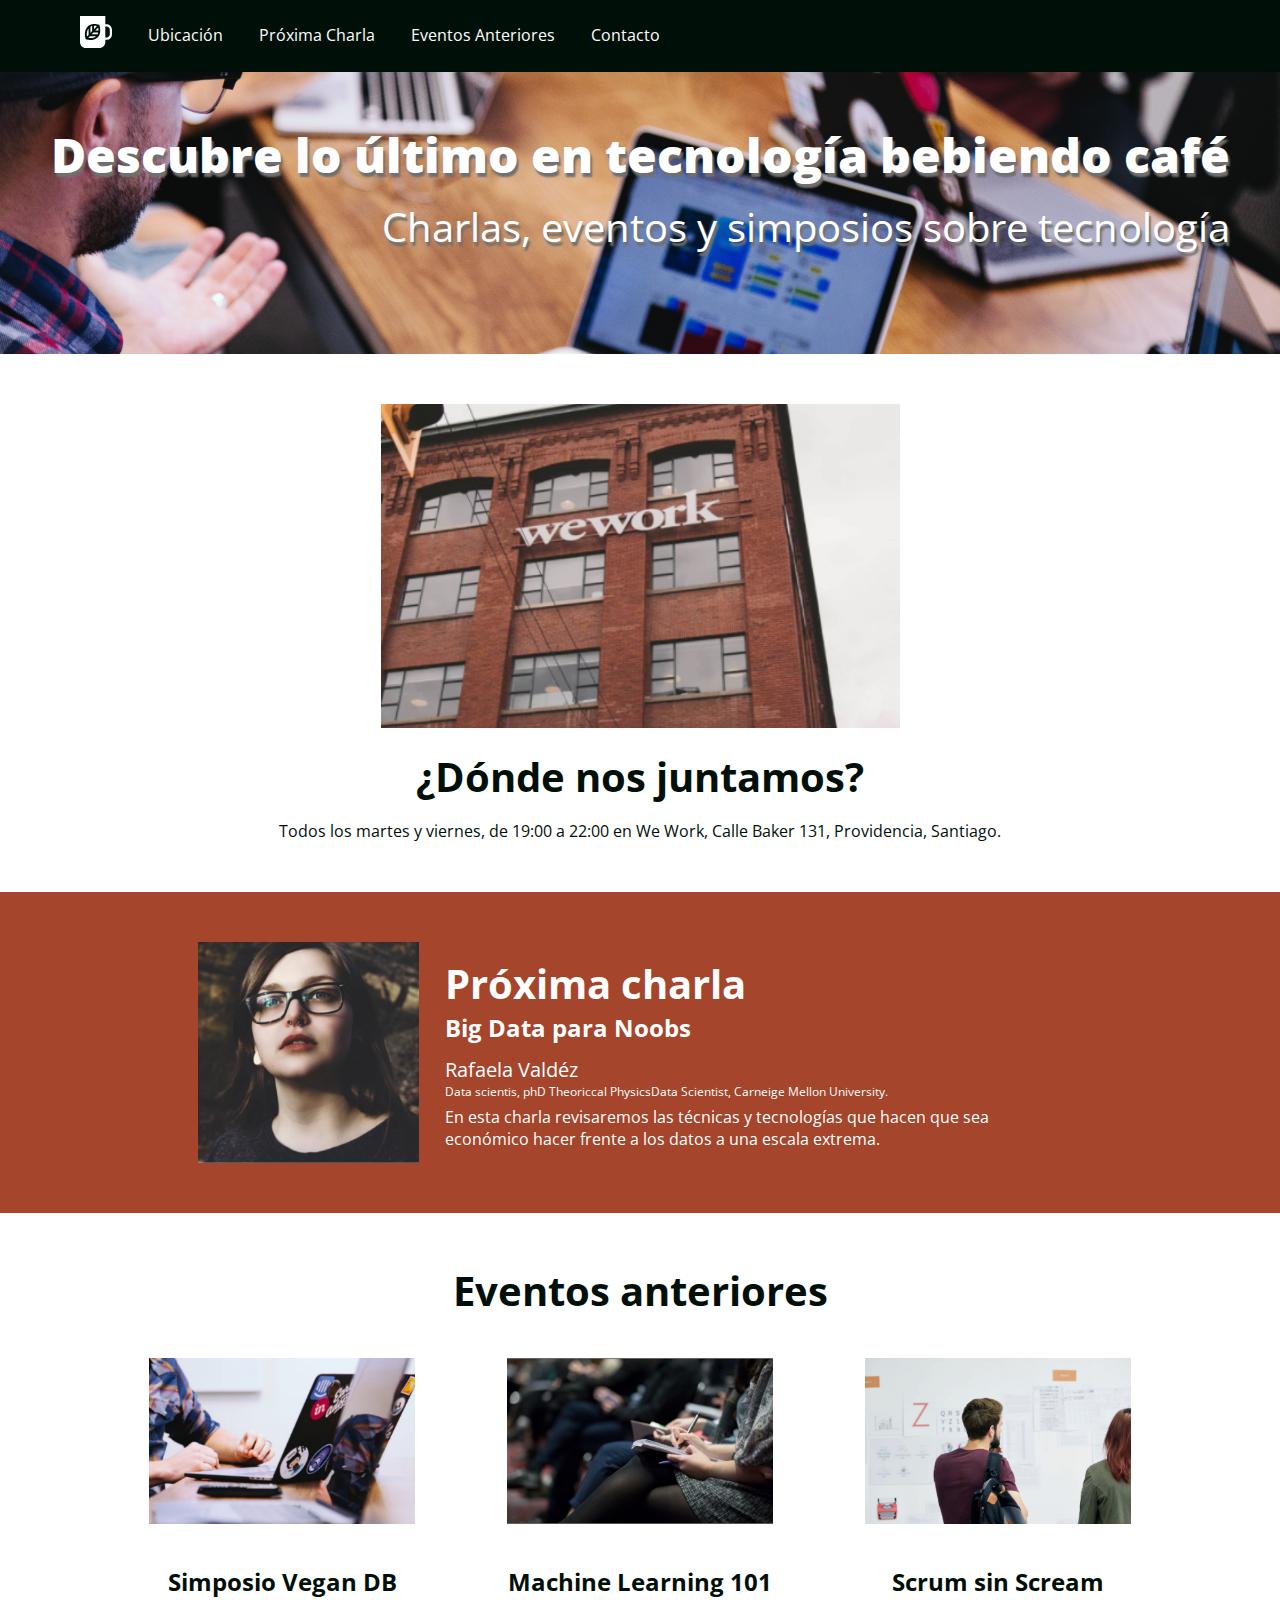
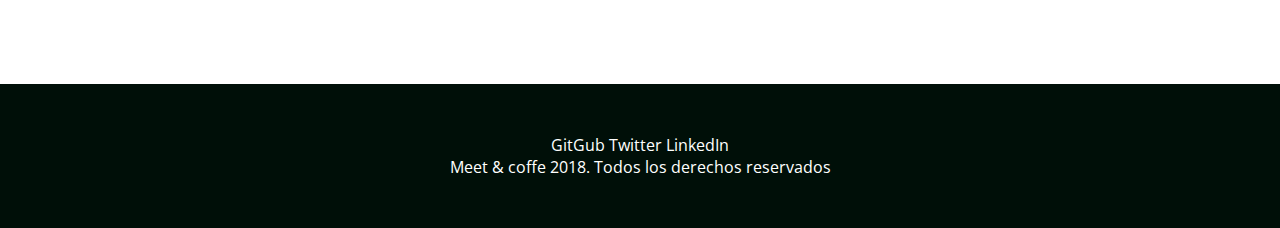
==== index.html @ ffdd19cb "first commit meet¬cofee-Bea" ====
<!DOCTYPE html>
<html lang="es">
<head>
    <meta charset="UTF-8">
    <img rel="shortcut icon" type="image/png" href="favicon.png">
    <meta name="viewport" content="width=device-width, initial-scale=1.0">
    <meta name="author" content="Beatriz Lopez Casanova">
    <meta name="description" content="Comparte tus conocimientos tomando café">
    <meta name="keywords" content="charlas, eventos, simposios, tecnología, co-work">
    <link href="https://fonts.googleapis.com/css2?family=Open+Sans:wght@400;700;800&display=swap" rel="stylesheet">
    <link rel="stylesheet" href="assets/css/style.css">
    <title>Meet & Coffee</title>
</head>
<body>
    <nav class="oscuro">
        <ul>
            <li class="icono"><a href="#inicio"><svg xmlns="http://www.w3.org/2000/svg" viewBox="0 0 44 44"><path d="M11.8 26l-2.2 2.3c-.5-2.9-.7-7.5 2.2-11.2V26zm-.4 4.1c2.7.5 7.2.7 10.6-2.3h-8.5l-2.1 2.3zm5.3-16.2c-.8.2-1.7.5-2.4.9v8.5l2.4-2.6v-6.8zm2.5-.3v4.6l4-4.2c-1.1-.3-2.5-.5-4-.4zM16 25.2h8.1c.4-.8.7-1.7.9-2.6h-6.6L16 25.2zm28-6.1V25c0 4.3-3.3 7.8-7.4 7.8h-1.8v2.9c0 4.6-3.6 8.3-7.9 8.3h-19C3.6 44 0 40.3 0 35.7V0h34.8v11.4h1.8c4.1 0 7.4 3.5 7.4 7.7zm-16.2.9c.1-2.6-.4-5-.8-6.4-.2-.9-.4-1.4-.4-1.4s-.5-.2-1.4-.4c-1.4-.4-3.6-.9-6.1-.8-.8 0-1.7.1-2.5.3-.8.2-1.6.4-2.4.7-.9.4-1.7.8-2.5 1.5-.6.5-1.1 1-1.6 1.6-4.5 5.4-3.4 12.5-2.6 15.5.2.9.4 1.4.4 1.4s.5.2 1.4.4c2.8.8 9.6 2 14.7-2.7.6-.5 1.1-1.1 1.5-1.7.6-.8 1-1.7 1.4-2.6.3-.8.5-1.7.7-2.6.1-1.1.2-1.9.2-2.8zm13.2-.9c0-2.6-2-4.6-4.4-4.6h-1.8v15.1h1.8c2.4 0 4.4-2.1 4.4-4.6v-5.9zM21 20h4.4c0-1.6-.1-3-.4-4.2L21 20z"/></svg>
                </a></li>
            <li><a href="#ubicacion">Ubicación</a></li>
            <li><a href="#proxima-charla">Próxima Charla</a></li>
            <li><a href="#eventos">Eventos Anteriores</a></li>
            <li><a href="#contacto">Contacto</a></li>
        </ul>
    </nav>

    <header id="inicio" class="hero-section">
        <h1>Descubre lo último en tecnología bebiendo café</h1> 
        <h2 class="subtitulo">Charlas, eventos y simposios sobre tecnología</h2>
    </header>

    <section id="ubicacion">
        <img src="assets/img/we-work.jpg" alt="we-work" class=we-work>
        <h2>¿Dónde nos juntamos?</h2>
        <p>Todos los martes y viernes, de 19:00 a 22:00 en We Work, Calle Baker 131, Providencia, Santiago.</p>
    </section> 

    <section id="proxima-charla" class="sweet-brown">
        <div class="centrado">
            <img src="assets/img/speaker.jpg" alt="speaker" class="charla-speaker">

            <div class="charla-texto">
                <h2>Próxima charla</h2>
                <h3>Big Data para Noobs</h3>
                <h4>Rafaela Valdéz</h4>
                <h5>Data scientis, phD Theoriccal PhysicsData Scientist, Carneige Mellon University.</h5>
                <p>En esta charla revisaremos las técnicas y tecnologías que
                    hacen que sea económico hacer frente a los datos a una
                    escala extrema.</p>
            </div>
        </div>
    </section>

    <section id="eventos">
        <h2>Eventos anteriores</h2>
        
        <article class="evento">
            <img src="assets/img/simposio-vegan.jpg" alt="simposio-vegan">
            <h3>Simposio Vegan DB</h3>
        </article>
            
        <article class="evento">
            <img src="assets/img/machine-learning.jpg" alt="machine-learning">
            <h3>Machine Learning 101</h3>
        </article>
         
        <article class="evento">
            <img src="assets/img/scrum-sin-scream.jpg" alt="scrum-sin-scream">
            <h3>Scrum sin Scream</h3>
        </article>

    </section>

    <footer id="contacto" class="oscuro">
        <a href="#">GitGub</a>
        <a href="#">Twitter</a>
        <a href="#">LinkedIn</a>
        <p>Meet & coffe 2018. Todos los derechos reservados</p>
    </footer>

</body>
</html>
---- assets/css/style.css ----
body{
    text-align: center;
    color: #000f08;
    background: #ffffff;
    margin: 0; 
    font-family:'Open Sans', sans-serif;  
}

body * {
    margin: 0;
    border: 0;
    padding: 0;
}

h1 {
    font-size: 3em;
    font-weight: 800;
    margin-bottom: 0.25em;
}

h2 {
    font-weight: 700;
    font-size: 2.5em;
}

h3 {
    font-size: 1.5em;
}

h4 {
    font-size: 1.25em;
}

h5 {
    font-size: 0.75em;
}

p {
    font-size: 1em;
}

.subtitulo, h4, h5 {
    font-weight: 400;
}

#ubicacion h2 {
    margin: auto;
    padding: 1rem;
}

#ubicacion p {
    padding-bottom: 3.125rem;
}

.we-work {
    padding-top: 3.125rem;
    border: none;
}

.sweet-brown h3, .sweet-brown h5 {
    margin-bottom: 0.5em;
}

#eventos {
    padding: 3.125em;
}
#eventos h2 {
    margin-bottom: 1em;
}

#eventos h3 {
    margin-bottom: 1em auto;
    font-size: 1.5em;
    padding: 1.5em;
}

.oscuro {
    background: #000f08 0% 0% no-repeat padding-box;
    color: #ffffff;     
}

.oscuro a {
    color: #ffffff;
    text-decoration: none;
}

.sweet-brown {
    text-align: left;
    background: #a4452c;
    color: #ffffff;
    padding: 3.125rem;
    white-space: nowrap;
}

.hero-section {
    text-align: right;
    background-image: url(../img/bg-hero.png);
    background-repeat: no-repeat;
    background-size: cover;
    color: #ffffff;
    text-shadow: 0.125em 0.25em 0.125em #707070;
    padding: 6.25rem 3.125rem;
}

section, footer {
    margin-top: 0;
}

footer {
    padding: 3.125em;
}

.centrado {
    width: 75%;
    margin: 0 auto;
}

.charla-speaker, .charla-texto, .evento {
    display: inline-block;
    
}

.charla-speaker {
    width: 25%;
    vertical-align: middle;
}

.charla-texto {
    width: 70%;
    vertical-align: middle;
    margin-left: 2.5%;
    white-space: normal;
}

.evento {
    width: 30%;
}

.evento img {
    width: 75%;
}

nav {
    text-align: left;
    padding: 1rem 4rem;
    position: fixed;
    width: 100vw; /*como colocarlo mas comprimido*/ 
    top: 0;
    left: 0;
    height: 2.5em;
}

nav ul {
    list-style-type: none;
}

nav ul li {
    display: inline-block;
    margin: 0 1em;
    vertical-align: middle;
}

.icono {
    width: 2rem;
}

.icono svg {
    fill: #ffffff;
}

footer i {
    margin: 0 0.25em 0.5em 0.25em;
  }
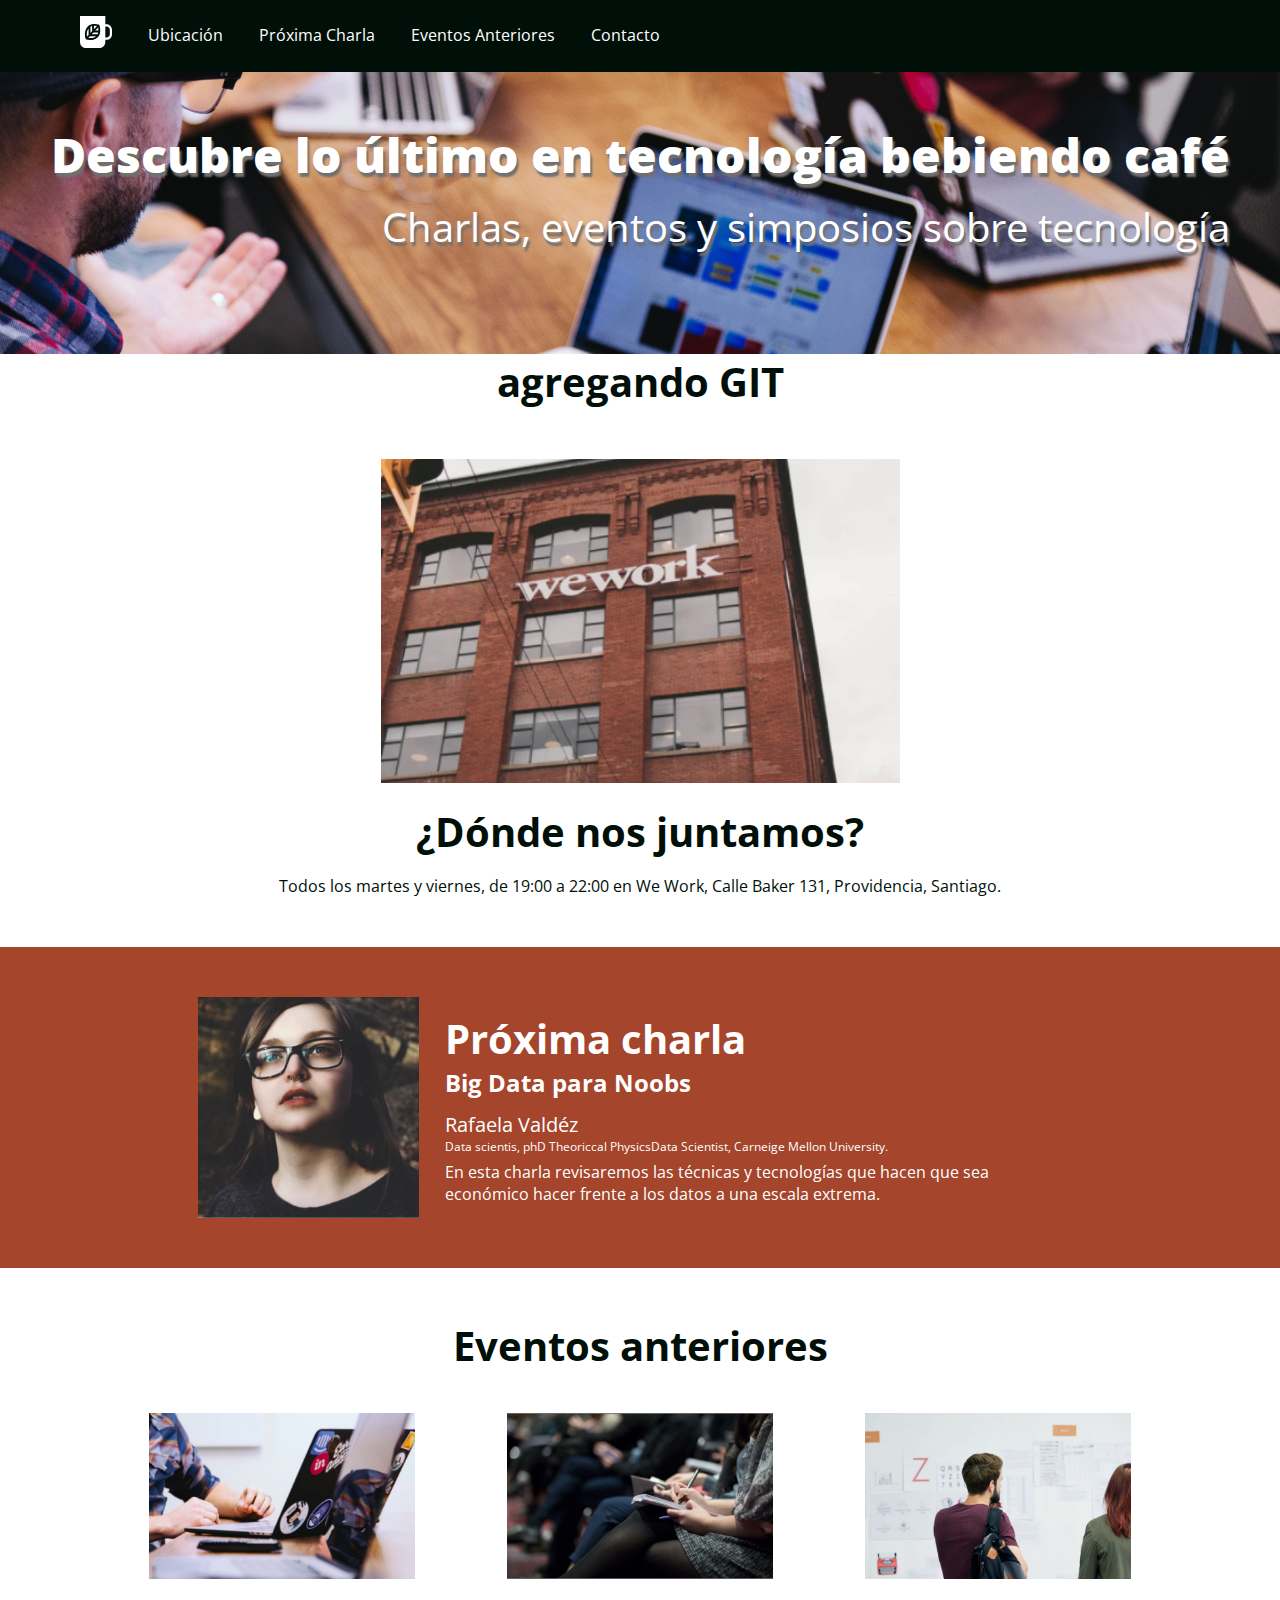
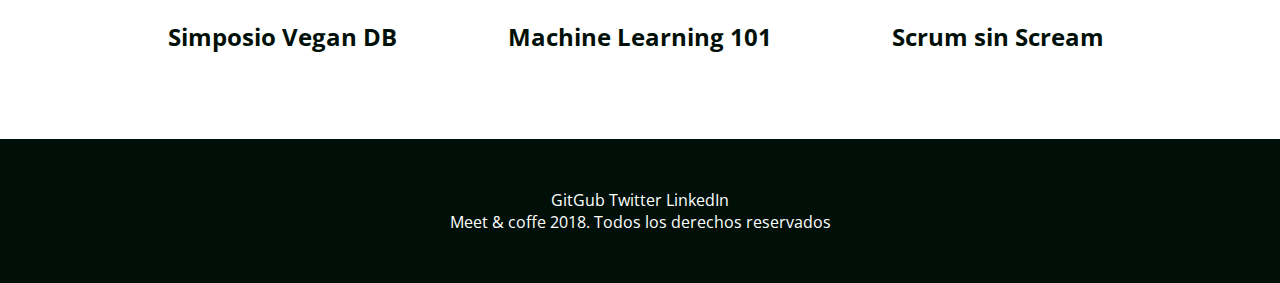
==== commit ea66de5e: "added new section" ====
--- a/index.html
+++ b/index.html
@@ -28,6 +28,9 @@
         <h2 class="subtitulo">Charlas, eventos y simposios sobre tecnología</h2>
     </header>
 
+    <section>
+        <h2>agregando GIT</h2>
+    </section>
     <section id="ubicacion">
         <img src="assets/img/we-work.jpg" alt="we-work" class=we-work>
         <h2>¿Dónde nos juntamos?</h2>
